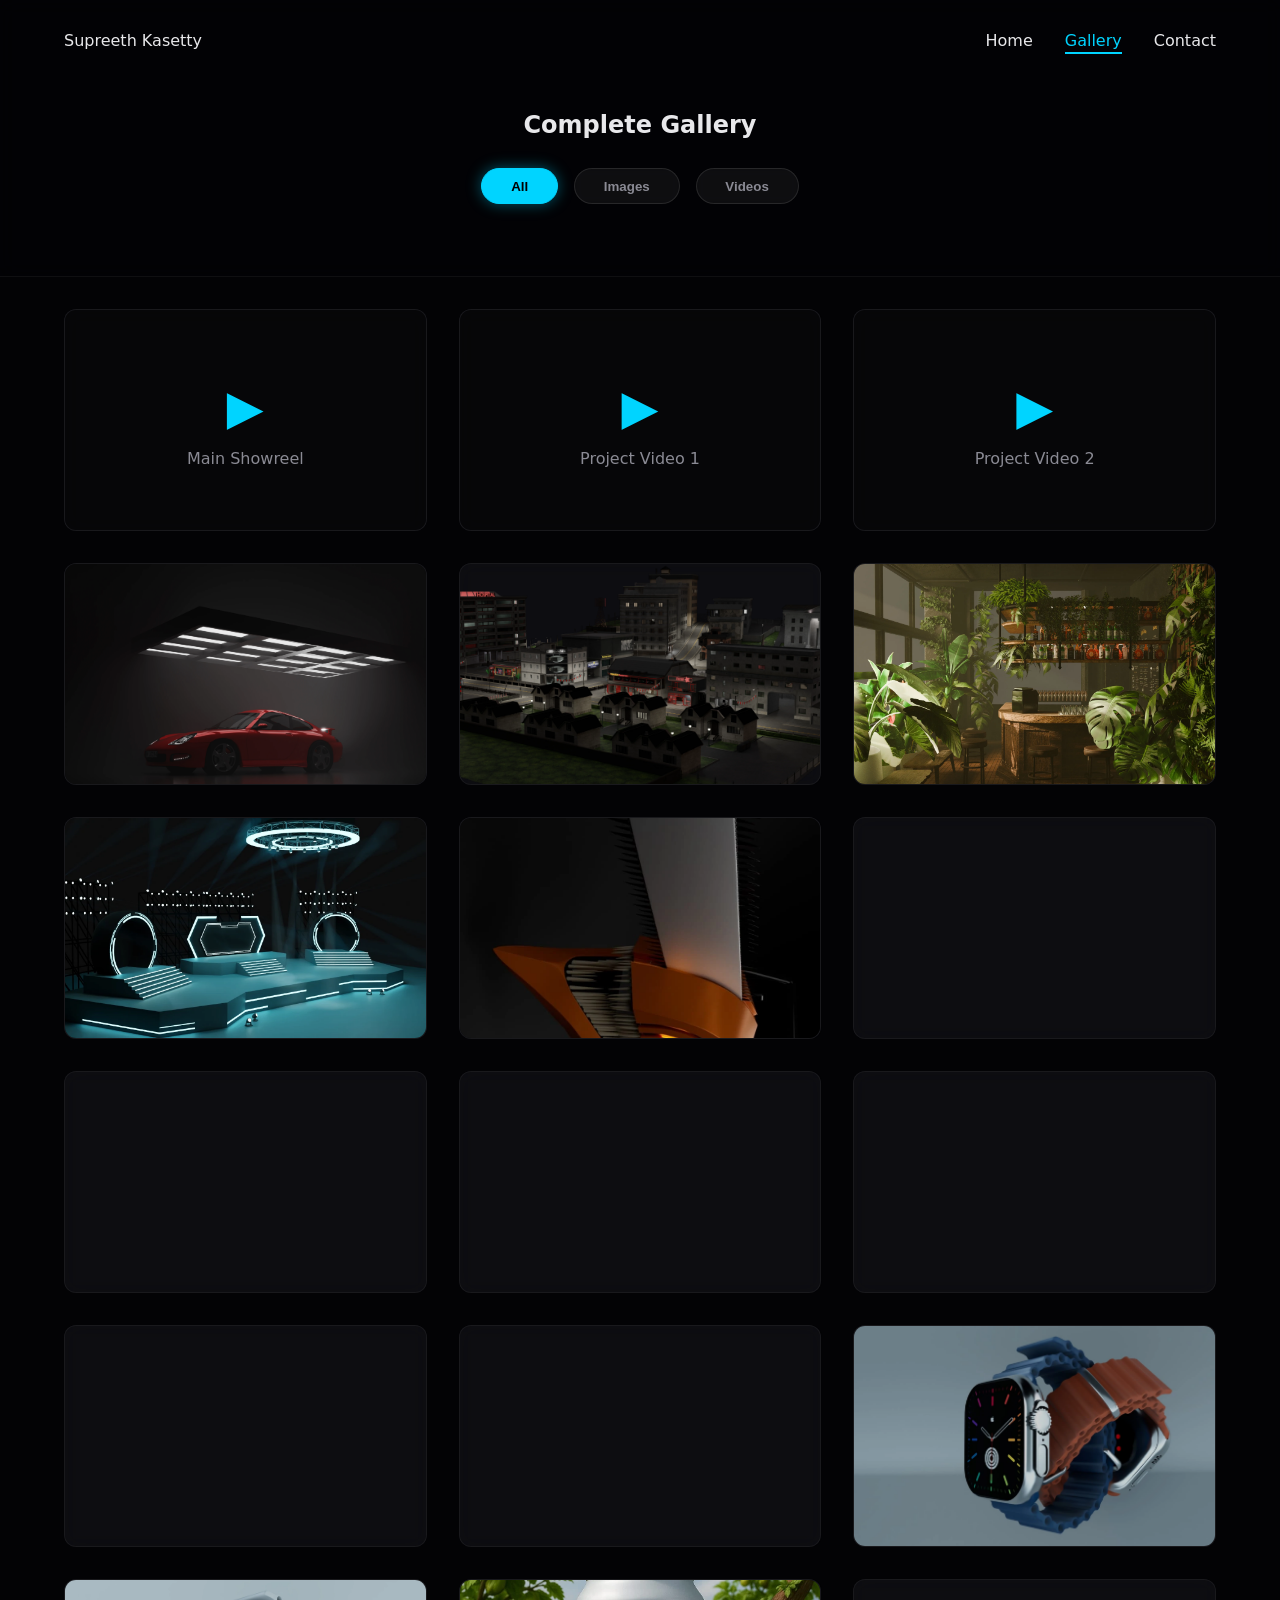
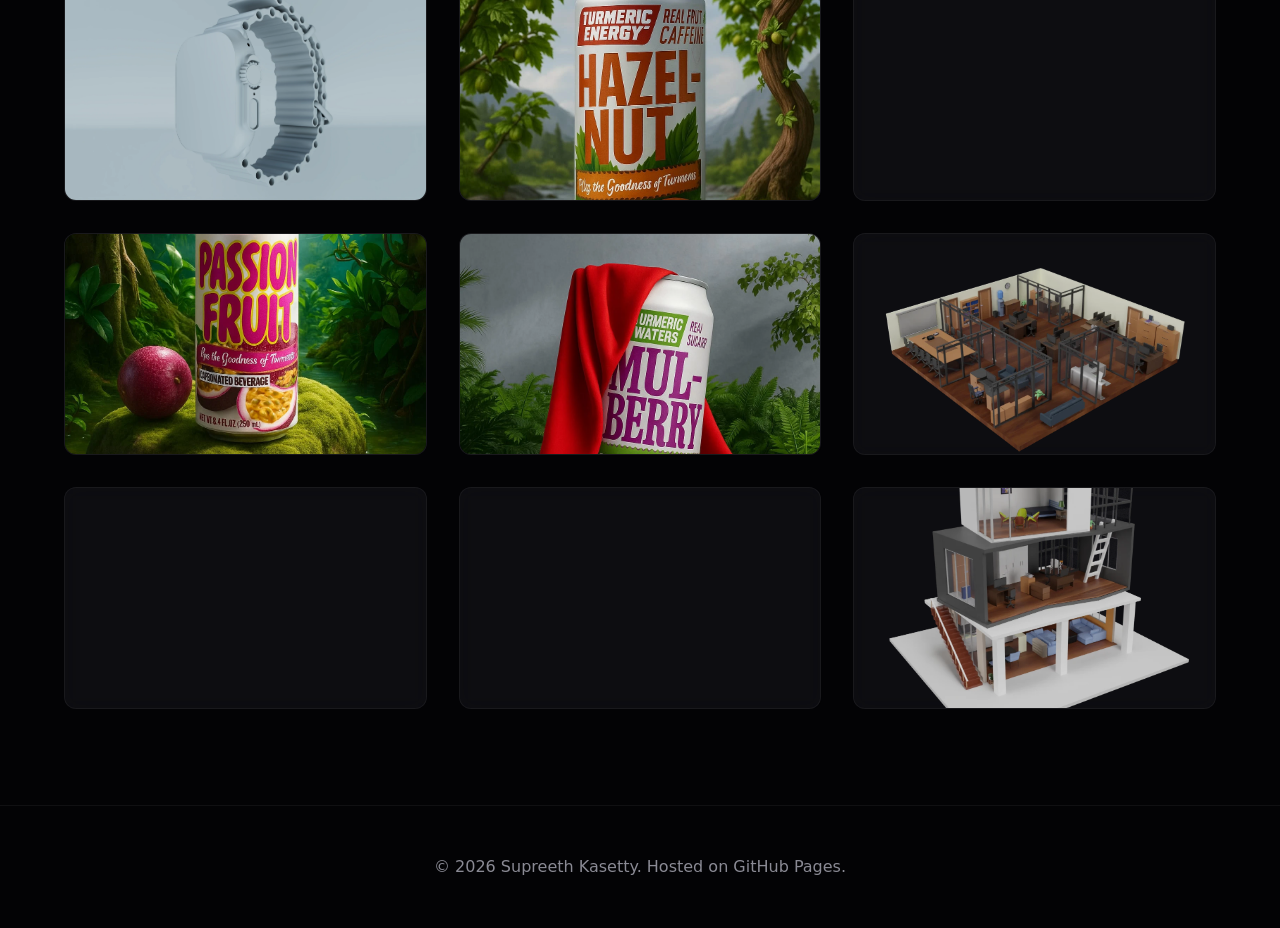
==== gallery.html @ 4e1ec2ce "Initial portfolio commit" ====
<!DOCTYPE html>
<html lang="en">

<head>
    <meta charset="UTF-8">
    <meta name="viewport" content="width=device-width, initial-scale=1.0">
    <title>Gallery | Supreeth Kasetty</title>
    <link rel="stylesheet" href="css/style.css">
</head>

<body>
    <header>
        <nav>
            <a href="index.html" class="logo">Supreeth Kasetty</a>
            <ul>
                <li><a href="index.html">Home</a></li>
                <li><a href="gallery.html" class="active">Gallery</a></li>
                <li><a href="index.html#contact">Contact</a></li>
            </ul>
        </nav>
        <section class="page-header">
            <h1>Complete Gallery</h1>
            <div class="filters">
                <button class="filter-btn active" data-filter="all">All</button>
                <button class="filter-btn" data-filter="image">Images</button>
                <button class="filter-btn" data-filter="video">Videos</button>
            </div>
        </section>
    </header>

    <main>
        <div class="grid gallery-grid" id="gallery">

            <!-- 🎥 VIDEO: Main Showreel -->
            <div class="card fade-in" data-type="video" data-src="https://www.youtube.com/embed/ndNfLKiobcU">
                <div class="video-placeholder">
                    <span>▶</span>
                    <p>Main Showreel</p>
                </div>
            </div>

            <!-- 🎥 VIDEO: Add your second video here -->
            <div class="card fade-in" data-type="video" data-src="https://www.youtube.com/embed/VIDEO_ID_2">
                <div class="video-placeholder">
                    <span>▶</span>
                    <p>Project Video 1</p>
                </div>
            </div>

            <!-- 🎥 VIDEO: Add your third video here -->
            <div class="card fade-in" data-type="video" data-src="https://www.youtube.com/embed/VIDEO_ID_3">
                <div class="video-placeholder">
                    <span>▶</span>
                    <p>Project Video 2</p>
                </div>
            </div>

            <!-- 🖼️ IMAGES START HERE -->
            <div class="card fade-in" data-type="image" data-src="images/Car_Lighting.webp">
                <img src="images/Car_Lighting.webp" alt="Car Lighting" loading="lazy" decoding="async">
                <div class="overlay">
                    <h3>Car Lighting</h3>
                </div>
            </div>

            <div class="card fade-in" data-type="image" data-src="images/City.webp">
                <img src="images/City.webp" alt="City" loading="lazy" decoding="async">
                <div class="overlay">
                    <h3>City</h3>
                </div>
            </div>

            <div class="card fade-in" data-type="image" data-src="images/coffee_shop.webp">
                <img src="images/coffee_shop.webp" alt="Coffee Shop" loading="lazy" decoding="async">
                <div class="overlay">
                    <h3>Coffee Shop</h3>
                </div>
            </div>

            <div class="card fade-in" data-type="image" data-src="images/img.webp">
                <img src="images/img.webp" alt="Project" loading="lazy" decoding="async">
                <div class="overlay">
                    <h3>Project</h3>
                </div>
            </div>

            <div class="card fade-in" data-type="image" data-src="images/IMG-20240921-WA0002.webp">
                <img src="images/IMG-20240921-WA0002.webp" alt="Render" loading="lazy" decoding="async">
                <div class="overlay">
                    <h3>Render</h3>
                </div>
            </div>

            <div class="card fade-in" data-type="image" data-src="images/IMG-20240921-WA0003.webp">
                <img src="images/IMG-20240921-WA0003.webp" alt="Render" loading="lazy" decoding="async">
                <div class="overlay">
                    <h3>Render</h3>
                </div>
            </div>

            <div class="card fade-in" data-type="image" data-src="images/IMG-20240921-WA0010.webp">
                <img src="images/IMG-20240921-WA0010.webp" alt="Render" loading="lazy" decoding="async">
                <div class="overlay">
                    <h3>Render</h3>
                </div>
            </div>

            <div class="card fade-in" data-type="image" data-src="images/IMG-20240921-WA0012.webp">
                <img src="images/IMG-20240921-WA0012.webp" alt="Character" loading="lazy" decoding="async">
                <div class="overlay">
                    <h3>Character</h3>
                </div>
            </div>

            <div class="card fade-in" data-type="image" data-src="images/IMG-20240921-WA0016.webp">
                <img src="images/IMG-20240921-WA0016.webp" alt="Ship" loading="lazy" decoding="async">
                <div class="overlay">
                    <h3>Ship</h3>
                </div>
            </div>

            <div class="card fade-in" data-type="image" data-src="images/IMG-20240921-WA0017.webp">
                <img src="images/IMG-20240921-WA0017.webp" alt="Ship" loading="lazy" decoding="async">
                <div class="overlay">
                    <h3>Ship</h3>
                </div>
            </div>

            <div class="card fade-in" data-type="image" data-src="images/IMG-20240921-WA0028.webp">
                <img src="images/IMG-20240921-WA0028.webp" alt="Watch" loading="lazy" decoding="async">
                <div class="overlay">
                    <h3>Watch</h3>
                </div>
            </div>

            <div class="card fade-in" data-type="image" data-src="images/IMG-20240921-WA0029.webp">
                <img src="images/IMG-20240921-WA0029.webp" alt="Watch" loading="lazy" decoding="async">
                <div class="overlay">
                    <h3>Watch</h3>
                </div>
            </div>

            <div class="card fade-in" data-type="image" data-src="images/IMG-20240921-WA0030.webp">
                <img src="images/IMG-20240921-WA0030.webp" alt="Watch" loading="lazy" decoding="async">
                <div class="overlay">
                    <h3>Watch</h3>
                </div>
            </div>

            <div class="card fade-in" data-type="image" data-src="images/IMG-20250625-WA0007.webp">
                <img src="images/IMG-20250625-WA0007.webp" alt="Product Render" loading="lazy" decoding="async">
                <div class="overlay">
                    <h3>Product Render</h3>
                </div>
            </div>

            <div class="card fade-in" data-type="image" data-src="images/IMG-20250625-WA0008.webp">
                <img src="images/IMG-20250625-WA0008.webp" alt="Product Render" loading="lazy" decoding="async">
                <div class="overlay">
                    <h3>Product Render</h3>
                </div>
            </div>

            <div class="card fade-in" data-type="image" data-src="images/IMG-20250625-WA0009.webp">
                <img src="images/IMG-20250625-WA0009.webp" alt="Product Render" loading="lazy" decoding="async">
                <div class="overlay">
                    <h3>Product Render</h3>
                </div>
            </div>

            <div class="card fade-in" data-type="image" data-src="images/IMG-20250625-WA0010.webp">
                <img src="images/IMG-20250625-WA0010.webp" alt="Product Render" loading="lazy" decoding="async">
                <div class="overlay">
                    <h3>Product Render</h3>
                </div>
            </div>

            <div class="card fade-in" data-type="image" data-src="images/Office_Space_Render.webp">
                <img src="images/Office_Space_Render.webp" alt="Office Space Render" loading="lazy" decoding="async">
                <div class="overlay">
                    <h3>Office Space Render</h3>
                </div>
            </div>

            <div class="card fade-in" data-type="image" data-src="images/Product.webp">
                <img src="images/Product.webp" alt="Product" loading="lazy" decoding="async">
                <div class="overlay">
                    <h3>Product</h3>
                </div>
            </div>

            <div class="card fade-in" data-type="image" data-src="images/Purfume_bottel.webp">
                <img src="images/Purfume_bottel.webp" alt="Perfume Bottle" loading="lazy" decoding="async">
                <div class="overlay">
                    <h3>Perfume Bottle</h3>
                </div>
            </div>

            <div class="card fade-in" data-type="image" data-src="images/Studio House(Render).webp">
                <img src="images/Studio House(Render).webp" alt="Studio House Render" loading="lazy" decoding="async">
                <div class="overlay">
                    <h3>Studio House Render</h3>
                </div>
            </div>

        </div>
    </main>

    <footer>
        <p>&copy; <span id="year"></span> Supreeth Kasetty. Hosted on GitHub Pages.</p>
    </footer>

    <div id="lightbox" class="lightbox">
        <span class="close" aria-label="Close">&times;</span>
        <div class="lightbox-content"></div>
    </div>

    <script src="js/main.js"></script>
</body>

</html>
---- css/style.css ----
:root {
    --bg: #030305;
    /* Deep space black */
    --surface: rgba(20, 20, 25, 0.6);
    /* Glass effect */
    --surface-hover: rgba(30, 30, 40, 0.8);
    --text: #e8e8eb;
    --text-muted: #8a8a94;
    --accent: #00d4ff;
    --accent-glow: rgba(0, 212, 255, 0.4);
    --accent-secondary: #7000ff;
    /* Violet for AI vibe */
    --radius: 12px;
    --transition: 0.3s cubic-bezier(0.4, 0, 0.2, 1);
    --shadow: 0 8px 32px rgba(0, 0, 0, 0.5);
}

*,
*::before,
*::after {
    box-sizing: border-box;
    margin: 0;
    padding: 0;
}

html {
    scroll-behavior: smooth;
}

/* --- 🌌 DYNAMIC AI BACKGROUND --- */
body {
    font-family: system-ui, -apple-system, 'Segoe UI', sans-serif;
    background: var(--bg);
    color: var(--text);
    line-height: 1.6;
    overflow-x: hidden;
    min-height: 100vh;
}

/* Moving Aurora Orbs */
.aurora-orb {
    position: fixed;
    border-radius: 50%;
    filter: blur(100px);
    opacity: 0.35;
    z-index: -1;
    animation: float 15s infinite alternate ease-in-out;
}

.orb-1 {
    top: -10%;
    left: -10%;
    width: 50vw;
    height: 50vw;
    background: radial-gradient(circle, var(--accent) 0%, transparent 70%);
}

.orb-2 {
    bottom: -10%;
    right: -10%;
    width: 40vw;
    height: 40vw;
    background: radial-gradient(circle, var(--accent-secondary) 0%, transparent 70%);
    animation-delay: -5s;
}

.orb-3 {
    top: 40%;
    left: 30%;
    width: 30vw;
    height: 30vw;
    background: radial-gradient(circle, #00ff9d 0%, transparent 70%);
    opacity: 0.15;
    animation-duration: 25s;
}

/* Tech Grid Overlay */
.tech-grid {
    position: fixed;
    inset: 0;
    z-index: -1;
    background-image:
        linear-gradient(rgba(255, 255, 255, 0.03) 1px, transparent 1px),
        linear-gradient(90deg, rgba(255, 255, 255, 0.03) 1px, transparent 1px);
    background-size: 40px 40px;
    mask-image: radial-gradient(circle at center, black 40%, transparent 100%);
    pointer-events: none;
}

@keyframes float {
    0% {
        transform: translate(0, 0) scale(1);
    }

    50% {
        transform: translate(30px, 50px) scale(1.1);
    }

    100% {
        transform: translate(-20px, -30px) scale(0.95);
    }
}

/* --- UI ELEMENTS --- */
a {
    color: var(--accent);
    text-decoration: none;
    transition: var(--transition);
}

a:hover {
    color: #fff;
    text-shadow: 0 0 10px var(--accent-glow);
}

img,
video {
    max-width: 100%;
    display: block;
}

header {
    padding: 1.5rem 5%;
    background: rgba(3, 3, 5, 0.8);
    backdrop-filter: blur(10px);
    border-bottom: 1px solid rgba(255, 255, 255, 0.05);
    position: sticky;
    top: 0;
    z-index: 100;
}

nav {
    display: flex;
    justify-content: space-between;
    align-items: center;
    flex-wrap: wrap;
    gap: 1rem;
}

nav ul {
    display: flex;
    gap: 2rem;
    list-style: none;
}

nav a {
    color: var(--text);
    font-weight: 500;
    font-size: 1rem;
    position: relative;
    padding: 0.25rem 0;
}

nav a.active,
nav a:hover {
    color: var(--accent);
}

nav a::after {
    content: '';
    position: absolute;
    bottom: 0;
    left: 0;
    right: 0;
    height: 2px;
    background: var(--accent);
    transform: scaleX(0);
    transition: transform 0.3s ease;
}

nav a.active::after,
nav a:hover::after {
    transform: scaleX(1);
}

.hero {
    text-align: center;
    padding: 8rem 1rem 6rem;
    position: relative;
}

.hero h1 {
    font-size: clamp(2.5rem, 6vw, 4.5rem);
    margin-bottom: 0.8rem;
    letter-spacing: -1px;
    background: linear-gradient(135deg, #fff 0%, #aaa 100%);
    -webkit-background-clip: text;
    -webkit-text-fill-color: transparent;
}

.hero p {
    color: var(--text-muted);
    margin-bottom: 2.5rem;
    font-size: 1.2rem;
    letter-spacing: 1px;
    text-transform: uppercase;
}

.btn {
    display: inline-block;
    padding: 0.9rem 2.5rem;
    background: var(--accent);
    color: #000;
    border-radius: 50px;
    font-weight: 700;
    border: none;
    cursor: pointer;
    transition: var(--transition);
    box-shadow: 0 0 20px var(--accent-glow);
    text-transform: uppercase;
    letter-spacing: 1px;
    font-size: 0.9rem;
}

.btn:hover {
    background: #fff;
    transform: translateY(-3px);
    box-shadow: 0 0 40px var(--accent-glow);
}

/* --- SHOWREEL & CARDS --- */
.showreel-section {
    padding: 2rem 5% 4rem;
    text-align: center;
}

.showreel-section h2 {
    margin-bottom: 2rem;
    font-size: 1.5rem;
    color: var(--text-muted);
    letter-spacing: 2px;
    text-transform: uppercase;
}

.showreel-section video {
    width: 100%;
    max-width: 1100px;
    border-radius: var(--radius);
    box-shadow: 0 20px 50px rgba(0, 0, 0, 0.7);
    border: 1px solid rgba(255, 255, 255, 0.1);
    background: #000;
}

.page-header {
    text-align: center;
    padding: 3rem 1rem;
}

.filters {
    margin-top: 1.5rem;
    display: flex;
    justify-content: center;
    gap: 1rem;
    flex-wrap: wrap;
}

.filter-btn {
    background: rgba(255, 255, 255, 0.05);
    border: 1px solid rgba(255, 255, 255, 0.1);
    color: var(--text-muted);
    padding: 0.6rem 1.8rem;
    border-radius: 50px;
    cursor: pointer;
    transition: var(--transition);
    font-weight: 600;
    backdrop-filter: blur(5px);
}

.filter-btn:hover,
.filter-btn.active {
    background: var(--accent);
    color: #000;
    border-color: var(--accent);
    box-shadow: 0 0 15px var(--accent-glow);
}

.grid {
    display: grid;
    grid-template-columns: repeat(auto-fill, minmax(300px, 1fr));
    gap: 2rem;
    padding: 2rem 5%;
}

/* Glassmorphism Cards */
.card {
    position: relative;
    background: var(--surface);
    border-radius: var(--radius);
    overflow: hidden;
    cursor: pointer;
    transition: var(--transition);
    border: 1px solid rgba(255, 255, 255, 0.05);
    backdrop-filter: blur(10px);
}

.card:hover {
    transform: translateY(-8px) scale(1.02);
    box-shadow: var(--shadow);
    background: var(--surface-hover);
    border-color: var(--accent);
}

.card img {
    width: 100%;
    height: 220px;
    object-fit: cover;
    transition: transform 0.5s ease;
}

.card:hover img {
    transform: scale(1.1);
}

.overlay {
    position: absolute;
    bottom: 0;
    left: 0;
    right: 0;
    background: linear-gradient(transparent, rgba(0, 0, 0, 0.9));
    padding: 1.5rem;
    transform: translateY(20px);
    opacity: 0;
    transition: var(--transition);
}

.card:hover .overlay {
    transform: translateY(0);
    opacity: 1;
}

.overlay h3 {
    font-size: 1.1rem;
    font-weight: 600;
    color: #fff;
}

.video-placeholder {
    height: 220px;
    display: flex;
    flex-direction: column;
    align-items: center;
    justify-content: center;
    background: rgba(0, 0, 0, 0.5);
    color: var(--text-muted);
    transition: var(--transition);
}

.card:hover .video-placeholder {
    background: rgba(0, 212, 255, 0.1);
}

.video-placeholder span {
    font-size: 3rem;
    color: var(--accent);
    transition: var(--transition);
}

.card:hover .video-placeholder span {
    transform: scale(1.2);
    text-shadow: 0 0 20px var(--accent);
}

/* Lightbox */
.lightbox {
    position: fixed;
    inset: 0;
    background: rgba(0, 0, 0, 0.9);
    display: flex;
    align-items: center;
    justify-content: center;
    z-index: 1000;
    opacity: 0;
    visibility: hidden;
    transition: 0.3s ease;
    padding: 2rem;
    backdrop-filter: blur(15px);
}

.lightbox.active {
    opacity: 1;
    visibility: visible;
}

.close {
    position: absolute;
    top: 1.5rem;
    right: 2rem;
    font-size: 3rem;
    cursor: pointer;
    color: var(--text);
    transition: var(--transition);
}

.close:hover {
    color: var(--accent);
    transform: rotate(90deg);
}

.lightbox-content {
    max-width: 90vw;
    max-height: 90vh;
}

.lightbox-content img,
.lightbox-content iframe {
    max-width: 100%;
    max-height: 85vh;
    border-radius: var(--radius);
    box-shadow: 0 0 50px rgba(0, 0, 0, 0.8);
}

iframe {
    width: 80vw;
    height: 45vw;
    max-height: 500px;
    border: none;
}

/* Contact Form */
.contact-section {
    max-width: 700px;
    margin: 4rem auto;
    padding: 3rem;
    background: rgba(20, 20, 25, 0.4);
    border-radius: 20px;
    border: 1px solid rgba(255, 255, 255, 0.1);
    backdrop-filter: blur(20px);
}

.contact-section h2 {
    text-align: center;
    margin-bottom: 0.5rem;
    font-size: 2rem;
}

.contact-sub {
    text-align: center;
    color: var(--text-muted);
    margin-bottom: 2.5rem;
}

.form-group {
    margin-bottom: 1.5rem;
}

.form-group input,
.form-group select,
.form-group textarea {
    width: 100%;
    padding: 1rem;
    background: rgba(0, 0, 0, 0.3);
    border: 1px solid rgba(255, 255, 255, 0.1);
    border-radius: 8px;
    color: var(--text);
    font-size: 1rem;
    transition: var(--transition);
}

.form-group input:focus,
.form-group select:focus,
.form-group textarea:focus {
    outline: none;
    border-color: var(--accent);
    box-shadow: 0 0 15px rgba(0, 212, 255, 0.2);
    background: rgba(0, 0, 0, 0.5);
}

.submit-btn {
    width: 100%;
    margin-top: 1rem;
}

footer {
    text-align: center;
    padding: 3rem 1rem;
    color: var(--text-muted);
    margin-top: 4rem;
    border-top: 1px solid rgba(255, 255, 255, 0.05);
    background: rgba(3, 3, 5, 0.8);
}

.socials {
    display: flex;
    justify-content: center;
    gap: 2rem;
    margin-top: 1.5rem;
}

.socials a {
    color: var(--text-muted);
    font-size: 0.9rem;
    text-transform: uppercase;
    letter-spacing: 1px;
}

.socials a:hover {
    color: var(--accent);
    text-shadow: 0 0 10px var(--accent);
}

.hidden {
    display: none !important;
}

.fade-in {
    opacity: 0;
    transform: translateY(30px);
    transition: opacity 0.6s ease, transform 0.6s cubic-bezier(0.2, 0.8, 0.2, 1);
}

.fade-in.visible {
    opacity: 1;
    transform: translateY(0);
}

@media (max-width: 600px) {
    nav ul {
        gap: 1rem;
        font-size: 0.9rem;
    }

    .hero {
        padding: 5rem 1rem 3rem;
    }

    .grid {
        gap: 1.2rem;
        padding: 1.5rem 4%;
    }
}
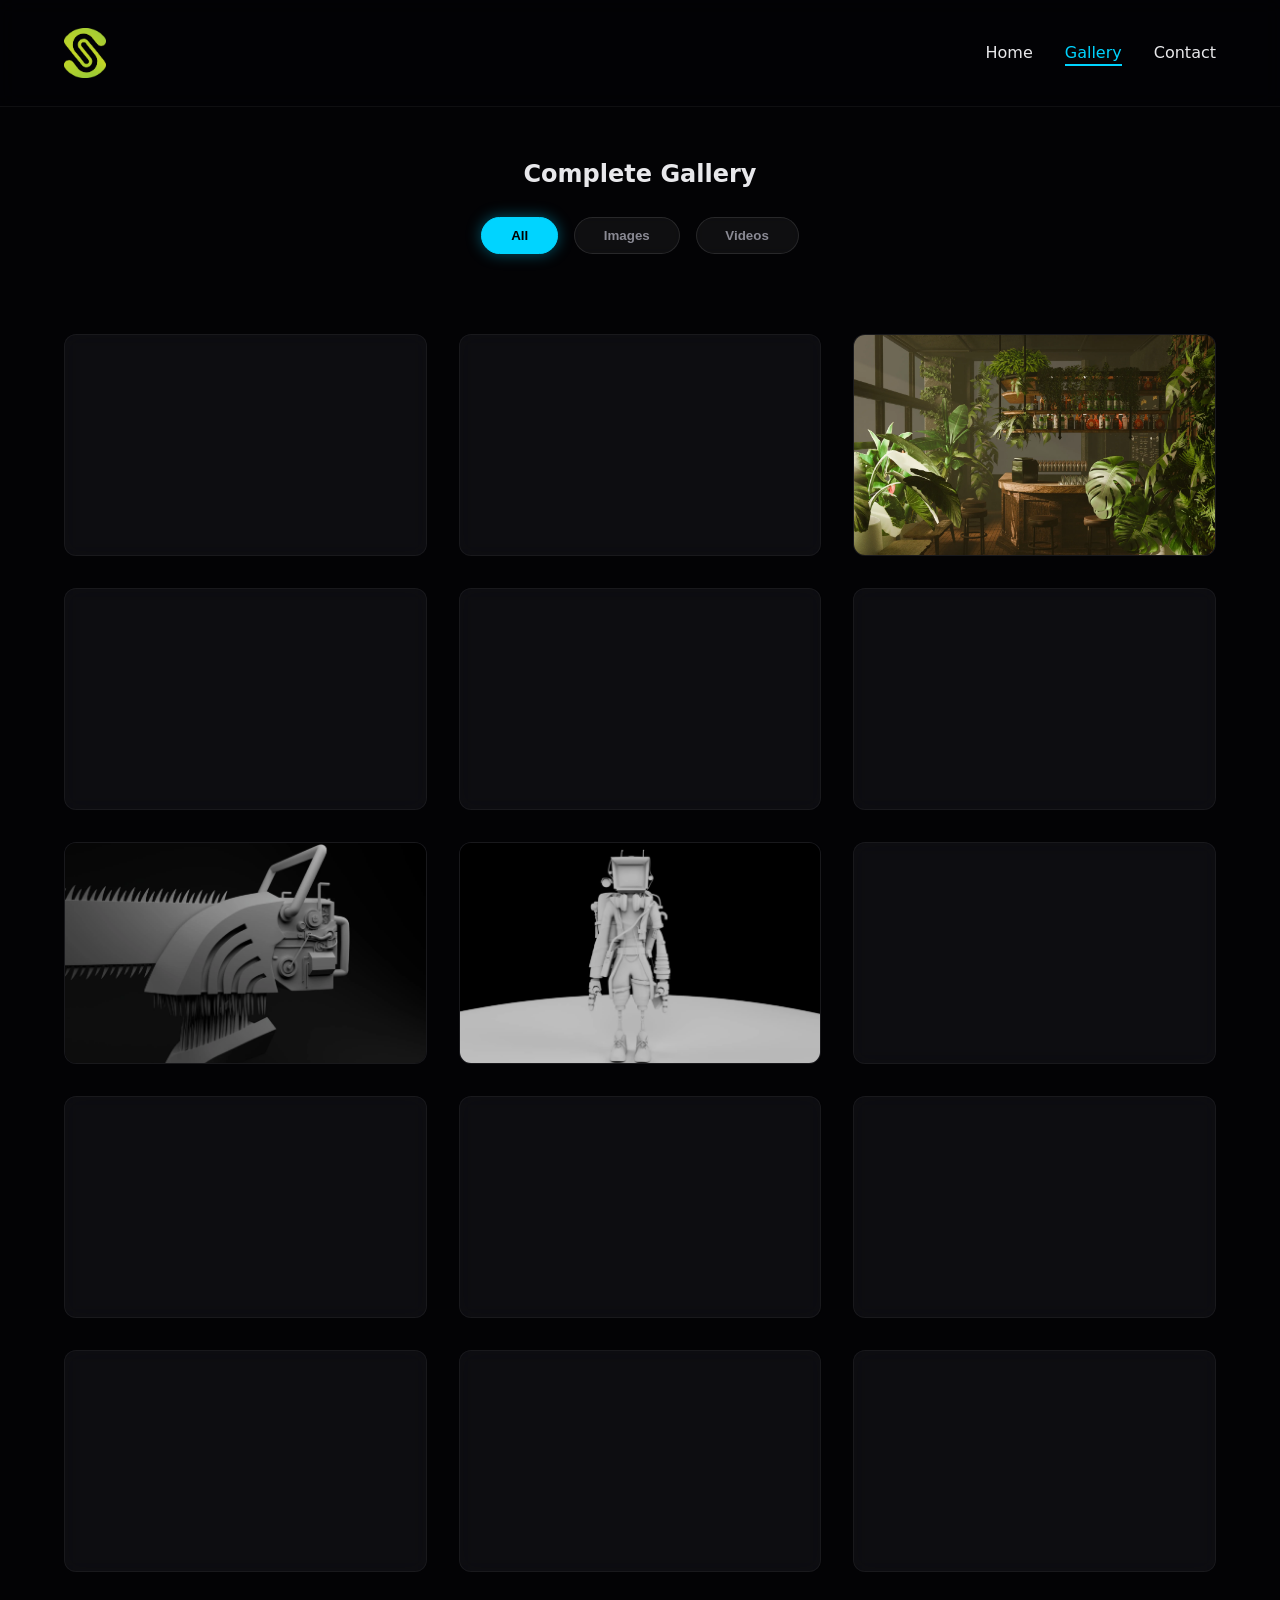
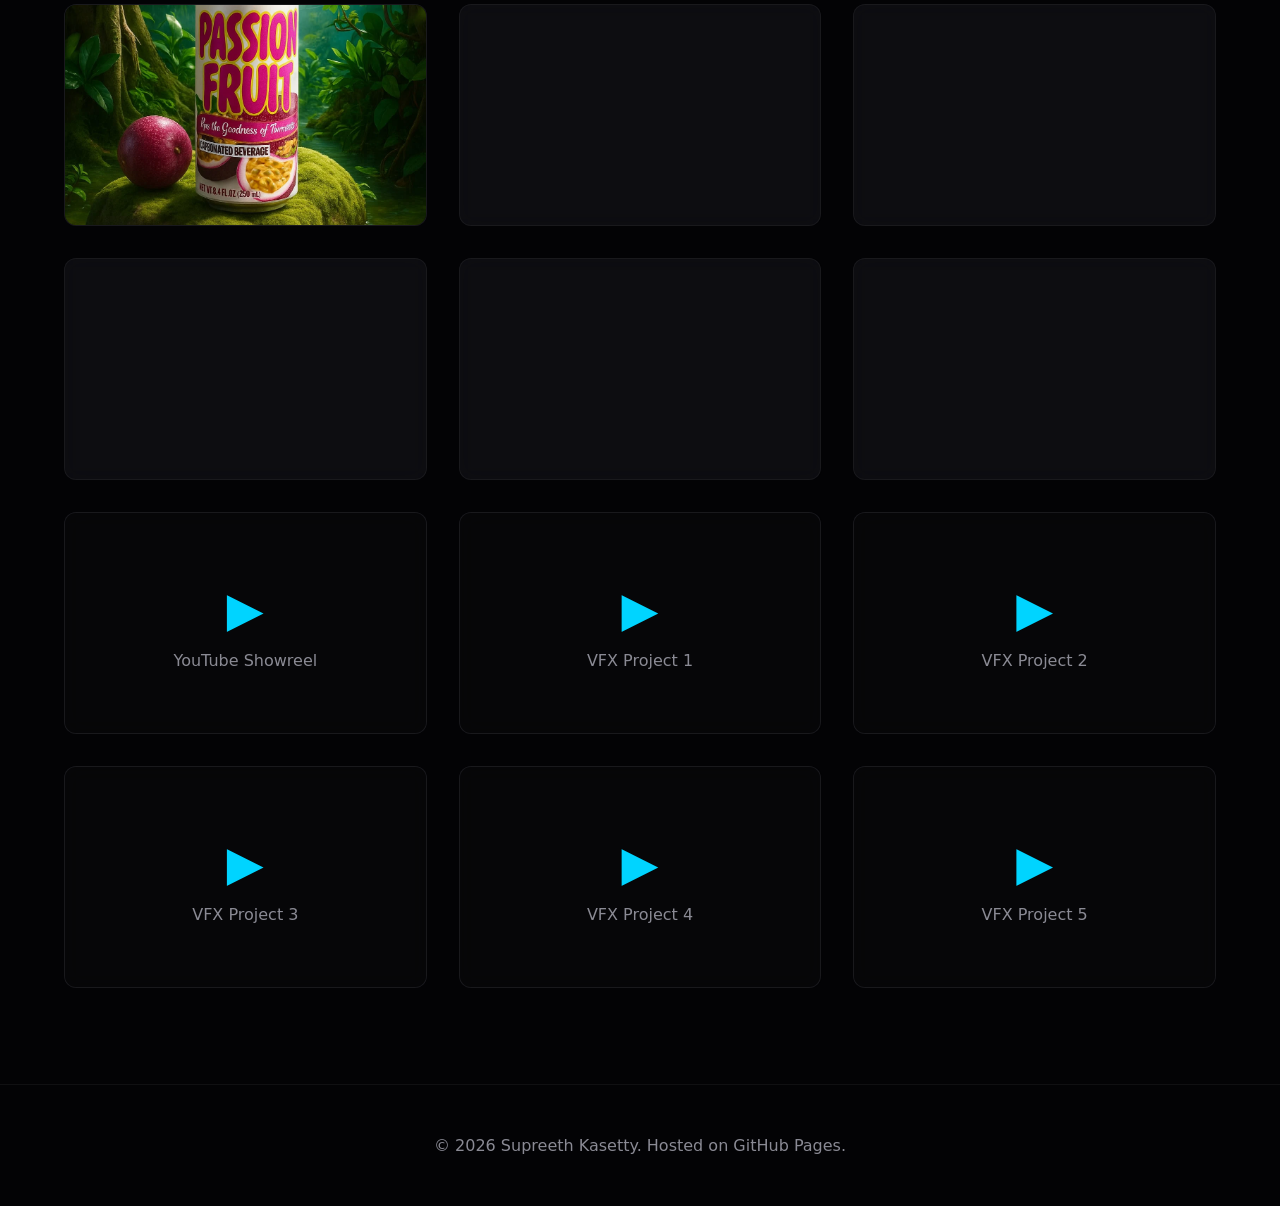
==== commit 8d94c73c: "portfolio changes" ====
--- a/gallery.html
+++ b/gallery.html
@@ -11,13 +11,16 @@
 <body>
     <header>
         <nav>
-            <a href="index.html" class="logo">Supreeth Kasetty</a>
+            <a href="index.html" class="logo"><img src="logo/logo_KBSS.png" alt="Supreeth Kasetty Logo"></a>
             <ul>
                 <li><a href="index.html">Home</a></li>
                 <li><a href="gallery.html" class="active">Gallery</a></li>
                 <li><a href="index.html#contact">Contact</a></li>
             </ul>
         </nav>
+    </header>
+    
+    <main>
         <section class="page-header">
             <h1>Complete Gallery</h1>
             <div class="filters">
@@ -26,184 +29,7 @@
                 <button class="filter-btn" data-filter="video">Videos</button>
             </div>
         </section>
-    </header>
-
-    <main>
-        <div class="grid gallery-grid" id="gallery">
-
-            <!-- 🎥 VIDEO: Main Showreel -->
-            <div class="card fade-in" data-type="video" data-src="https://www.youtube.com/embed/ndNfLKiobcU">
-                <div class="video-placeholder">
-                    <span>▶</span>
-                    <p>Main Showreel</p>
-                </div>
-            </div>
-
-            <!-- 🎥 VIDEO: Add your second video here -->
-            <div class="card fade-in" data-type="video" data-src="https://www.youtube.com/embed/VIDEO_ID_2">
-                <div class="video-placeholder">
-                    <span>▶</span>
-                    <p>Project Video 1</p>
-                </div>
-            </div>
-
-            <!-- 🎥 VIDEO: Add your third video here -->
-            <div class="card fade-in" data-type="video" data-src="https://www.youtube.com/embed/VIDEO_ID_3">
-                <div class="video-placeholder">
-                    <span>▶</span>
-                    <p>Project Video 2</p>
-                </div>
-            </div>
-
-            <!-- 🖼️ IMAGES START HERE -->
-            <div class="card fade-in" data-type="image" data-src="images/Car_Lighting.webp">
-                <img src="images/Car_Lighting.webp" alt="Car Lighting" loading="lazy" decoding="async">
-                <div class="overlay">
-                    <h3>Car Lighting</h3>
-                </div>
-            </div>
-
-            <div class="card fade-in" data-type="image" data-src="images/City.webp">
-                <img src="images/City.webp" alt="City" loading="lazy" decoding="async">
-                <div class="overlay">
-                    <h3>City</h3>
-                </div>
-            </div>
-
-            <div class="card fade-in" data-type="image" data-src="images/coffee_shop.webp">
-                <img src="images/coffee_shop.webp" alt="Coffee Shop" loading="lazy" decoding="async">
-                <div class="overlay">
-                    <h3>Coffee Shop</h3>
-                </div>
-            </div>
-
-            <div class="card fade-in" data-type="image" data-src="images/img.webp">
-                <img src="images/img.webp" alt="Project" loading="lazy" decoding="async">
-                <div class="overlay">
-                    <h3>Project</h3>
-                </div>
-            </div>
-
-            <div class="card fade-in" data-type="image" data-src="images/IMG-20240921-WA0002.webp">
-                <img src="images/IMG-20240921-WA0002.webp" alt="Render" loading="lazy" decoding="async">
-                <div class="overlay">
-                    <h3>Render</h3>
-                </div>
-            </div>
-
-            <div class="card fade-in" data-type="image" data-src="images/IMG-20240921-WA0003.webp">
-                <img src="images/IMG-20240921-WA0003.webp" alt="Render" loading="lazy" decoding="async">
-                <div class="overlay">
-                    <h3>Render</h3>
-                </div>
-            </div>
-
-            <div class="card fade-in" data-type="image" data-src="images/IMG-20240921-WA0010.webp">
-                <img src="images/IMG-20240921-WA0010.webp" alt="Render" loading="lazy" decoding="async">
-                <div class="overlay">
-                    <h3>Render</h3>
-                </div>
-            </div>
-
-            <div class="card fade-in" data-type="image" data-src="images/IMG-20240921-WA0012.webp">
-                <img src="images/IMG-20240921-WA0012.webp" alt="Character" loading="lazy" decoding="async">
-                <div class="overlay">
-                    <h3>Character</h3>
-                </div>
-            </div>
-
-            <div class="card fade-in" data-type="image" data-src="images/IMG-20240921-WA0016.webp">
-                <img src="images/IMG-20240921-WA0016.webp" alt="Ship" loading="lazy" decoding="async">
-                <div class="overlay">
-                    <h3>Ship</h3>
-                </div>
-            </div>
-
-            <div class="card fade-in" data-type="image" data-src="images/IMG-20240921-WA0017.webp">
-                <img src="images/IMG-20240921-WA0017.webp" alt="Ship" loading="lazy" decoding="async">
-                <div class="overlay">
-                    <h3>Ship</h3>
-                </div>
-            </div>
-
-            <div class="card fade-in" data-type="image" data-src="images/IMG-20240921-WA0028.webp">
-                <img src="images/IMG-20240921-WA0028.webp" alt="Watch" loading="lazy" decoding="async">
-                <div class="overlay">
-                    <h3>Watch</h3>
-                </div>
-            </div>
-
-            <div class="card fade-in" data-type="image" data-src="images/IMG-20240921-WA0029.webp">
-                <img src="images/IMG-20240921-WA0029.webp" alt="Watch" loading="lazy" decoding="async">
-                <div class="overlay">
-                    <h3>Watch</h3>
-                </div>
-            </div>
-
-            <div class="card fade-in" data-type="image" data-src="images/IMG-20240921-WA0030.webp">
-                <img src="images/IMG-20240921-WA0030.webp" alt="Watch" loading="lazy" decoding="async">
-                <div class="overlay">
-                    <h3>Watch</h3>
-                </div>
-            </div>
-
-            <div class="card fade-in" data-type="image" data-src="images/IMG-20250625-WA0007.webp">
-                <img src="images/IMG-20250625-WA0007.webp" alt="Product Render" loading="lazy" decoding="async">
-                <div class="overlay">
-                    <h3>Product Render</h3>
-                </div>
-            </div>
-
-            <div class="card fade-in" data-type="image" data-src="images/IMG-20250625-WA0008.webp">
-                <img src="images/IMG-20250625-WA0008.webp" alt="Product Render" loading="lazy" decoding="async">
-                <div class="overlay">
-                    <h3>Product Render</h3>
-                </div>
-            </div>
-
-            <div class="card fade-in" data-type="image" data-src="images/IMG-20250625-WA0009.webp">
-                <img src="images/IMG-20250625-WA0009.webp" alt="Product Render" loading="lazy" decoding="async">
-                <div class="overlay">
-                    <h3>Product Render</h3>
-                </div>
-            </div>
-
-            <div class="card fade-in" data-type="image" data-src="images/IMG-20250625-WA0010.webp">
-                <img src="images/IMG-20250625-WA0010.webp" alt="Product Render" loading="lazy" decoding="async">
-                <div class="overlay">
-                    <h3>Product Render</h3>
-                </div>
-            </div>
-
-            <div class="card fade-in" data-type="image" data-src="images/Office_Space_Render.webp">
-                <img src="images/Office_Space_Render.webp" alt="Office Space Render" loading="lazy" decoding="async">
-                <div class="overlay">
-                    <h3>Office Space Render</h3>
-                </div>
-            </div>
-
-            <div class="card fade-in" data-type="image" data-src="images/Product.webp">
-                <img src="images/Product.webp" alt="Product" loading="lazy" decoding="async">
-                <div class="overlay">
-                    <h3>Product</h3>
-                </div>
-            </div>
-
-            <div class="card fade-in" data-type="image" data-src="images/Purfume_bottel.webp">
-                <img src="images/Purfume_bottel.webp" alt="Perfume Bottle" loading="lazy" decoding="async">
-                <div class="overlay">
-                    <h3>Perfume Bottle</h3>
-                </div>
-            </div>
-
-            <div class="card fade-in" data-type="image" data-src="images/Studio House(Render).webp">
-                <img src="images/Studio House(Render).webp" alt="Studio House Render" loading="lazy" decoding="async">
-                <div class="overlay">
-                    <h3>Studio House Render</h3>
-                </div>
-            </div>
-
-        </div>
+        <div class="grid gallery-grid" id="gallery"></div>
     </main>
 
     <footer>
--- a/css/style.css
+++ b/css/style.css
@@ -37,6 +37,23 @@
     min-height: 100vh;
 }
 
+main {
+    position: relative;
+    z-index: 1;
+}
+
+section,
+.page-header,
+.featured,
+.capabilities,
+.contact-section,
+.showreel-section,
+.gallery-grid,
+.grid {
+    position: relative;
+    z-index: 1;
+    scroll-margin-top: 110px;
+}
 /* Moving Aurora Orbs */
 .aurora-orb {
     position: fixed;
@@ -120,13 +137,8 @@
 }
 
 header {
-    padding: 1.5rem 5%;
-    background: rgba(3, 3, 5, 0.8);
-    backdrop-filter: blur(10px);
-    border-bottom: 1px solid rgba(255, 255, 255, 0.05);
-    position: sticky;
-    top: 0;
-    z-index: 100;
+    padding: 0;
+        position: relative;
 }
 
 nav {
@@ -135,6 +147,13 @@
     align-items: center;
     flex-wrap: wrap;
     gap: 1rem;
+    padding: 1.5rem 5%;
+        background: rgba(3, 3, 5, 0.8);
+        backdrop-filter: blur(10px);
+        border-bottom: 1px solid rgba(255, 255, 255, 0.05);
+        position: sticky;
+        top: 0;
+        z-index: 300;
 }
 
 nav ul {
@@ -156,6 +175,11 @@
     color: var(--accent);
 }
 
+nav a.logo img {
+    height: 50px;
+    width: auto;
+    object-fit: contain;
+}
 nav a::after {
     content: '';
     position: absolute;
@@ -168,6 +192,9 @@
     transition: transform 0.3s ease;
 }
 
+nav a.logo::after {
+    display: none;
+}
 nav a.active::after,
 nav a:hover::after {
     transform: scaleX(1);
@@ -179,6 +206,13 @@
     position: relative;
 }
 
+.featured {
+    padding-left: 1.5%;
+}
+
+.featured h2 {
+    margin-left: 0.5rem;
+}
 .hero h1 {
     font-size: clamp(2.5rem, 6vw, 4.5rem);
     margin-bottom: 0.8rem;
@@ -196,6 +230,72 @@
     text-transform: uppercase;
 }
 
+.hero-subtitle {
+    color: var(--text-muted);
+    margin-bottom: 2.5rem;
+    font-size: clamp(1rem, 2vw, 1.2rem);
+    letter-spacing: 0.18em;
+    text-transform: uppercase;
+}
+
+#dynamic-text {
+    font-weight: 700;
+    color: #fff;
+}
+
+#dynamic-text::after {
+    content: '|';
+    display: inline-block;
+    margin-left: 0.35rem;
+    opacity: 0.8;
+    animation: blink 1s steps(2, start) infinite;
+}
+
+@keyframes blink {
+    50% {
+        opacity: 0;
+    }
+}
+
+.capabilities {
+    padding: 2rem 5% 4rem;
+}
+
+.capabilities h2 {
+    text-align: center;
+    margin-bottom: 0.5rem;
+    font-size: 1.9rem;
+}
+
+.capabilities-copy {
+    text-align: center;
+    color: var(--text-muted);
+    max-width: 720px;
+    margin: 0 auto 2rem;
+}
+
+.skill-pills {
+    display: flex;
+    flex-wrap: wrap;
+    justify-content: center;
+    gap: 0.85rem;
+}
+
+.pill {
+    padding: 0.75rem 1.2rem;
+    border-radius: 999px;
+    background: rgba(255, 255, 255, 0.08);
+    border: 1px solid rgba(255, 255, 255, 0.08);
+    color: var(--text);
+    font-size: 0.95rem;
+    transition: var(--transition);
+}
+
+.pill:hover {
+    transform: translateY(-3px);
+    background: rgba(0, 212, 255, 0.12);
+    border-color: rgba(0, 212, 255, 0.3);
+}
 .btn {
     display: inline-block;
     padding: 0.9rem 2.5rem;
@@ -232,7 +332,8 @@
     text-transform: uppercase;
 }
 
-.showreel-section video {
+.showreel-section video,
+.showreel-section .video-hero iframe {
     width: 100%;
     max-width: 1100px;
     border-radius: var(--radius);
@@ -241,6 +342,10 @@
     background: #000;
 }
 
+.video-hero {
+    display: flex;
+    justify-content: center;
+}
 .page-header {
     text-align: center;
     padding: 3rem 1rem;
@@ -276,7 +381,7 @@
 
 .grid {
     display: grid;
-    grid-template-columns: repeat(auto-fill, minmax(300px, 1fr));
+    grid-template-columns: repeat(3, 1fr);
     gap: 2rem;
     padding: 2rem 5%;
 }
@@ -513,18 +618,156 @@
     transform: translateY(0);
 }
 
-@media (max-width: 600px) {
+@media (max-width: 1024px) {
+    .grid {
+        grid-template-columns: repeat(2, 1fr);
+        gap: 1.5rem;
+        padding: 2rem 4%;
+    }
+
+    nav {
+        padding: 1.5rem 3%;
+    }
+
+    nav ul {
+        gap: 1.5rem;
+    }
+
+    .contact-section {
+        padding: 2rem;
+        margin: 2rem 1rem;
+    }
+}
+
+@media (max-width: 768px) {
+    nav {
+        gap: 1rem;
+        padding: 1rem 3%;
+    }
+
+    nav a.logo img {
+        height: 40px;
+    }
+
     nav ul {
         gap: 1rem;
-        font-size: 0.9rem;
-    }
-
+        font-size: 0.95rem;
+    }
+
+    .hero {
+        padding: 6rem 1rem 4rem;
+    }
+
+    .hero h1 {
+        font-size: clamp(2rem, 4vw, 3.5rem);
+    }
+
+    .grid {
+        grid-template-columns: repeat(2, 1fr);
+        gap: 1.5rem;
+        padding: 1.5rem 3%;
+    }
+
+    .card img {
+        height: 180px;
+    }
+
+    .showreel-section {
+        padding: 1.5rem 3% 3rem;
+    }
+
+    .capabilities {
+        padding: 1.5rem 3% 3rem;
+    }
+
+    iframe {
+        width: 90vw;
+        height: 50vw;
+    }
+}
+@media (max-width: 600px) {
+    nav {
+            padding: 1rem 2%;
+            justify-content: center;
+        }
+    
+        nav a.logo {
+            width: 100%;
+            text-align: center;
+            margin-bottom: 0.5rem;
+        }
+    
+        nav a.logo img {
+            height: 35px;
+        }
+    nav ul {
+        width: 100%;
+            justify-content: center;
+            gap: 0.8rem;
+            font-size: 0.85rem;
+    }
+    
     .hero {
         padding: 5rem 1rem 3rem;
     }
-
+    
+                                .hero h1 {
+                                    font-size: clamp(1.5rem, 3vw, 2.5rem);
+                                }
     .grid {
+        grid-template-columns: 1fr;
         gap: 1.2rem;
-        padding: 1.5rem 4%;
+        padding: 1.5rem 2%;
+        }
+        
+        .card img {
+            height: 200px;
+        }
+        
+        .showreel-section {
+            padding: 1rem 2% 2rem;
+        }
+        
+        .capabilities {
+            padding: 1.5rem 2% 2rem;
+        }
+        
+        .page-header {
+            padding: 2rem 1rem;
+        }
+        
+        .filters {
+            gap: 0.5rem;
+            margin-top: 1rem;
+        }
+        
+        .filter-btn {
+            padding: 0.5rem 1rem;
+            font-size: 0.85rem;
+        }
+        
+        .close {
+            font-size: 2rem;
+            top: 1rem;
+            right: 1rem;
+        }
+        
+        iframe {
+            width: 95vw;
+            height: 55vw;
+        }
+        
+        .contact-section {
+            max-width: 100%;
+            padding: 1.5rem;
+            margin: 1.5rem 1rem;
+        }
+        
+        .contact-sub {
+            margin-bottom: 1.5rem;
+        }
+        
+        footer {
+            padding: 2rem 1rem;
     }
 }
